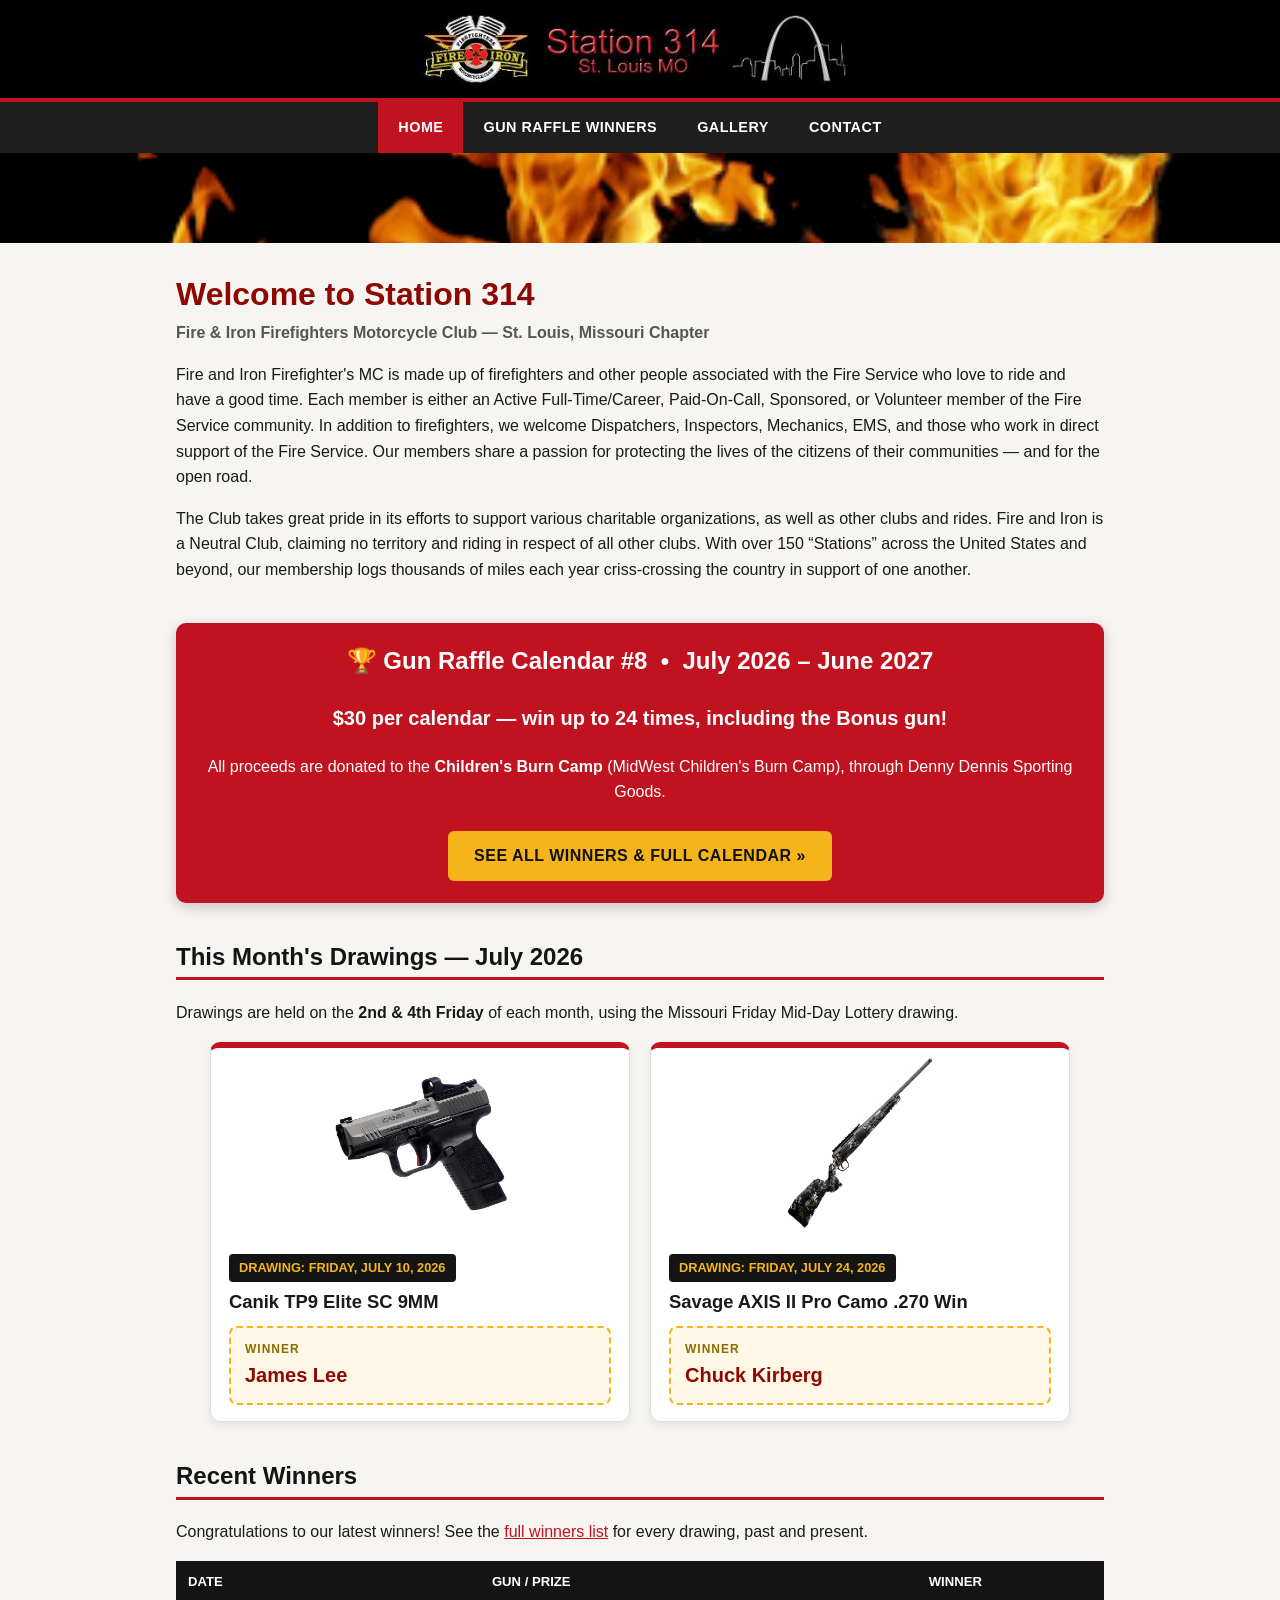
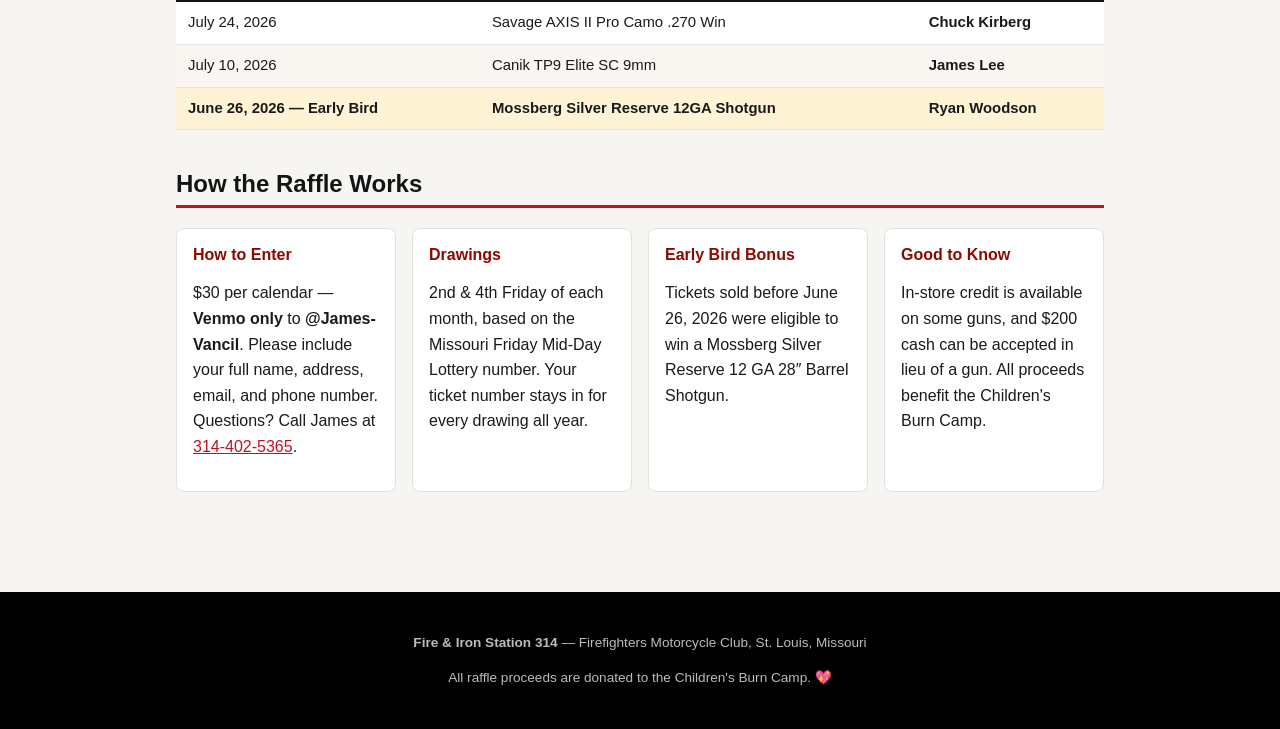
==== index.html @ 898bf3fa "Initial commit - Fire and Iron Station 314 site (July 24 winner Chuck Kirberg posted)" ====
<!DOCTYPE html>
<html lang="en">
<head>
<meta charset="utf-8">
<meta name="viewport" content="width=device-width, initial-scale=1">
<title>Fire &amp; Iron Station 314 — St. Louis, MO | Firefighters Motorcycle Club</title>
<meta name="description" content="Fire &amp; Iron Firefighters Motorcycle Club, Station 314 — St. Louis, Missouri. Gun Raffle Calendar #8 now on. All proceeds benefit the Children's Burn Camp.">
<link rel="stylesheet" href="style.css">
</head>
<body>

<header class="site-header">
  <img src="assets/header.png" alt="Fire &amp; Iron Firefighters Motorcycle Club — Station 314, St. Louis MO">
</header>

<nav>
  <ul>
    <li><a href="index.html" class="active">Home</a></li>
    <li><a href="gun-raffles.html">Gun Raffle Winners</a></li>
    <li><a href="gallery.html">Gallery</a></li>
    <li><a href="contact.html">Contact</a></li>
  </ul>
</nav>

<div class="flames" role="presentation"></div>

<main>

  <section>
    <h1>Welcome to Station 314</h1>
    <p class="subtitle">Fire &amp; Iron Firefighters Motorcycle Club — St. Louis, Missouri Chapter</p>
    <p>Fire and Iron Firefighter's MC is made up of firefighters and other people associated with the
    Fire Service who love to ride and have a good time. Each member is either an Active Full-Time/Career,
    Paid-On-Call, Sponsored, or Volunteer member of the Fire Service community. In addition to firefighters,
    we welcome Dispatchers, Inspectors, Mechanics, EMS, and those who work in direct support of the Fire Service.
    Our members share a passion for protecting the lives of the citizens of their communities &mdash; and for the open road.</p>
    <p>The Club takes great pride in its efforts to support various charitable organizations, as well as other
    clubs and rides. Fire and Iron is a Neutral Club, claiming no territory and riding in respect of all other
    clubs. With over 150 &ldquo;Stations&rdquo; across the United States and beyond, our membership logs thousands
    of miles each year criss-crossing the country in support of one another.</p>
  </section>

  <!-- ===================== CURRENT RAFFLE ===================== -->
  <section class="callout">
    <h2>&#127942; Gun Raffle Calendar #8 &nbsp;&bull;&nbsp; July 2026 &ndash; June 2027</h2>
    <p class="big">$30 per calendar &mdash; win up to 24 times, including the Bonus gun!</p>
    <p>All proceeds are donated to the <strong>Children's Burn Camp</strong> (MidWest Children's Burn Camp),
       through Denny Dennis Sporting Goods.</p>
    <a class="btn" href="gun-raffles.html">See All Winners &amp; Full Calendar &raquo;</a>
  </section>

  <!-- ===================== THIS MONTH'S GUNS ===================== -->
  <!--
    HOW TO POST A WINNER:
    When a drawing happens, find the matching card below and replace the line
        <span class="name pending">To be drawn</span>
    with the winner's name, e.g.
        <span class="name">John Smith</span>
    (Delete the word "pending" from the class so it shows in red.)
  -->
  <section>
    <h2>This Month's Drawings &mdash; July 2026</h2>
    <p>Drawings are held on the <strong>2nd &amp; 4th Friday</strong> of each month, using the
       Missouri Friday Mid-Day Lottery drawing.</p>

    <div class="gun-cards">

      <!-- July 10, 2026 -->
      <div class="gun-card">
        <div class="photo">
          <img src="assets/gun-july10.jpg" alt="Canik TP9 Elite SC 9mm pistol with Shield red dot">
        </div>
        <div class="body">
          <span class="date">Drawing: Friday, July 10, 2026</span>
          <h3>Canik TP9 Elite SC 9MM</h3>
          <div class="winner-slot">
            <div class="label">Winner</div>
            <div class="name">James Lee</div>
          </div>
        </div>
      </div>

      <!-- July 24, 2026 -->
      <div class="gun-card">
        <div class="photo">
          <img src="assets/gun-july24.jpg" alt="Savage AXIS II Pro Camo .270 Win bolt-action rifle">
        </div>
        <div class="body">
          <span class="date">Drawing: Friday, July 24, 2026</span>
          <h3>Savage AXIS II Pro Camo .270 Win</h3>
          <div class="winner-slot">
            <div class="label">Winner</div>
            <div class="name">Chuck Kirberg</div>
          </div>
        </div>
      </div>

    </div>
  </section>

  <!-- ===================== RECENT WINNERS ===================== -->
  <!--
    RECENT WINNERS: keep this to roughly the last 6 months, NEWEST FIRST.
    To add a new winner, copy one <tr> line, put it at the TOP of the tbody,
    and delete the oldest row at the bottom so the list stays short.
  -->
  <section>
    <h2>Recent Winners</h2>
    <p>Congratulations to our latest winners! See the
       <a href="gun-raffles.html">full winners list</a> for every drawing, past and present.</p>
    <div class="table-wrap">
      <table class="raffle">
        <thead><tr><th>Date</th><th>Gun / Prize</th><th>Winner</th></tr></thead>
        <tbody>
          <tr><td>July 24, 2026</td><td>Savage AXIS II Pro Camo .270 Win</td><td class="winner">Chuck Kirberg</td></tr>
          <tr><td>July 10, 2026</td><td>Canik TP9 Elite SC 9mm</td><td class="winner">James Lee</td></tr>
          <tr class="earlybird"><td>June 26, 2026 &mdash; Early Bird</td><td>Mossberg Silver Reserve 12GA Shotgun</td><td class="winner">Ryan Woodson</td></tr>
        </tbody>
      </table>
    </div>
  </section>

  <!-- ===================== HOW IT WORKS ===================== -->
  <section>
    <h2>How the Raffle Works</h2>
    <div class="info-grid">
      <div class="box">
        <h3>How to Enter</h3>
        <p>$30 per calendar &mdash; <strong>Venmo only</strong> to <strong>@James-Vancil</strong>.
           Please include your full name, address, email, and phone number.
           Questions? Call James at <a href="tel:+13144025365">314-402-5365</a>.</p>
      </div>
      <div class="box">
        <h3>Drawings</h3>
        <p>2nd &amp; 4th Friday of each month, based on the Missouri Friday Mid-Day Lottery number.
           Your ticket number stays in for every drawing all year.</p>
      </div>
      <div class="box">
        <h3>Early Bird Bonus</h3>
        <p>Tickets sold before June 26, 2026 were eligible to win a Mossberg Silver Reserve
           12&nbsp;GA 28&Prime; Barrel Shotgun.</p>
      </div>
      <div class="box">
        <h3>Good to Know</h3>
        <p>In-store credit is available on some guns, and $200 cash can be accepted in lieu of a gun.
           All proceeds benefit the Children's Burn Camp.</p>
      </div>
    </div>
  </section>

</main>

<footer>
  <p><strong>Fire &amp; Iron Station 314</strong> &mdash; Firefighters Motorcycle Club, St. Louis, Missouri</p>
  <p>All raffle proceeds are donated to the Children's Burn Camp. &#128150;</p>
</footer>

</body>
</html>
---- style.css ----
/* Fire & Iron Station 314 — simple static site */
:root{
  --red:#c1121f;
  --red-dark:#8d0801;
  --gold:#f4b41a;
  --ink:#141414;
  --charcoal:#1e1e1e;
  --paper:#f7f5f2;
  --line:#3a3a3a;
}
*{box-sizing:border-box}
html{scroll-behavior:smooth}
body{
  margin:0;
  font-family:"Segoe UI",Arial,Helvetica,sans-serif;
  color:#1a1a1a;
  background:var(--paper);
  line-height:1.6;
}
img{max-width:100%;height:auto;display:block}
a{color:var(--red)}

/* Header / banner */
.site-header{background:#000;text-align:center;padding:14px 10px;border-bottom:4px solid var(--red)}
.site-header img{margin:0 auto;max-height:70px}

/* Nav */
nav{background:var(--charcoal);position:sticky;top:0;z-index:20}
nav ul{list-style:none;margin:0 auto;padding:0;display:flex;flex-wrap:wrap;justify-content:center;max-width:960px}
nav a{
  display:block;color:#fff;text-decoration:none;font-weight:700;
  padding:14px 20px;text-transform:uppercase;letter-spacing:.5px;font-size:.9rem;
}
nav a:hover,nav a.active{background:var(--red);color:#fff}

/* Hero flames strip */
.flames{background:#000 url('assets/flames.jpg') center/cover no-repeat;height:90px}

/* Layout */
main{max-width:960px;margin:0 auto;padding:26px 16px 60px}
section{margin-bottom:40px}
h1,h2,h3{font-family:"Arial Black",Impact,sans-serif;line-height:1.2}
h1{font-size:2rem;color:var(--red-dark);margin:.2em 0}
h2{font-size:1.5rem;color:var(--ink);border-bottom:3px solid var(--red);padding-bottom:6px;margin-top:1.6em}
.subtitle{color:#555;font-weight:600;margin-top:0}

/* Callout / banner box */
.callout{
  background:var(--red);color:#fff;border-radius:10px;padding:22px 24px;text-align:center;
  box-shadow:0 4px 14px rgba(0,0,0,.2)
}
.callout h2{color:#fff;border:0;margin:.1em 0}
.callout .big{font-size:1.25rem;font-weight:800}
.callout a.btn{background:var(--gold);color:#111}

/* Buttons */
.btn{
  display:inline-block;background:var(--red);color:#fff;text-decoration:none;font-weight:800;
  padding:12px 26px;border-radius:6px;margin-top:10px;text-transform:uppercase;letter-spacing:.5px
}
.btn:hover{background:var(--red-dark)}

/* Gun cards (current month) */
.gun-cards{display:flex;flex-wrap:wrap;gap:20px;justify-content:center}
.gun-card{
  flex:1 1 300px;max-width:420px;background:#fff;border:1px solid #ddd;border-top:6px solid var(--red);
  border-radius:10px;overflow:hidden;box-shadow:0 3px 10px rgba(0,0,0,.08)
}
.gun-card .photo{
  background:#fff;color:#999;display:flex;align-items:center;justify-content:center;
  height:190px;font-style:italic;font-size:.9rem;text-align:center;padding:8px
}
.gun-card .photo img{height:100%;width:100%;object-fit:contain}
.gun-card .body{padding:16px 18px}
.gun-card .date{display:inline-block;background:var(--ink);color:var(--gold);font-weight:700;
  font-size:.8rem;padding:4px 10px;border-radius:4px;text-transform:uppercase}
.gun-card h3{margin:.5em 0 .3em;font-size:1.15rem}
.winner-slot{
  margin-top:12px;padding:12px 14px;background:#fff8e6;border:2px dashed var(--gold);border-radius:8px
}
.winner-slot .label{font-weight:800;text-transform:uppercase;font-size:.75rem;color:#8a6d00;letter-spacing:1px}
.winner-slot .name{font-size:1.25rem;font-weight:800;color:var(--red-dark);min-height:1.4em}
.winner-slot .pending{color:#b28a00;font-style:italic;font-weight:600}

/* Tables */
.table-wrap{overflow-x:auto;-webkit-overflow-scrolling:touch}
table.raffle{width:100%;border-collapse:collapse;background:#fff;font-size:.93rem;min-width:560px}
table.raffle caption{text-align:left;font-weight:800;font-size:1.05rem;padding:10px 0;color:var(--red-dark)}
table.raffle th{background:var(--ink);color:#fff;text-align:left;padding:10px 12px;font-size:.82rem;text-transform:uppercase}
table.raffle td{padding:9px 12px;border-bottom:1px solid #e5e5e5;vertical-align:top}
table.raffle tr:nth-child(even) td{background:#faf7f2}
table.raffle .winner{font-weight:700}
table.raffle .pending{color:#bbb;font-style:italic}
.earlybird td{background:#fff3d6 !important;font-weight:700}

/* Info grid */
.info-grid{display:flex;flex-wrap:wrap;gap:16px}
.info-grid .box{flex:1 1 220px;background:#fff;border:1px solid #e0e0e0;border-radius:8px;padding:16px}
.info-grid .box h3{margin:0 0 .4em;color:var(--red-dark);font-size:1rem}

/* Contact form */
form.contact{background:#fff;border:1px solid #e0e0e0;border-radius:8px;padding:20px;max-width:520px}
form.contact label{display:block;font-weight:700;margin:12px 0 4px}
form.contact input,form.contact textarea{width:100%;padding:10px;border:1px solid #bbb;border-radius:5px;font-size:1rem;font-family:inherit}

/* Gallery grid */
.gallery-grid{display:grid;grid-template-columns:repeat(auto-fill,minmax(180px,1fr));gap:10px}
.gallery-grid .tile{display:block;overflow:hidden;border-radius:8px;border:2px solid #ddd;background:#000;aspect-ratio:4/3}
.gallery-grid .tile img{width:100%;height:100%;object-fit:cover;transition:transform .25s,opacity .25s;cursor:pointer;opacity:.96}
.gallery-grid .tile:hover img{transform:scale(1.06);opacity:1}

/* Lightbox */
#lightbox{position:fixed;inset:0;background:rgba(0,0,0,.92);display:none;align-items:center;justify-content:center;z-index:100}
#lightbox.open{display:flex}
#lightbox img{max-width:92vw;max-height:82vh;border:3px solid #fff;border-radius:4px}
#lightbox .lb-btn{position:absolute;top:50%;transform:translateY(-50%);background:rgba(255,255,255,.15);color:#fff;border:0;font-size:2.4rem;padding:6px 20px;cursor:pointer;border-radius:8px;user-select:none}
#lightbox .lb-btn:hover{background:var(--red)}
#lightbox .lb-prev{left:16px}
#lightbox .lb-next{right:16px}
#lightbox .lb-close{position:absolute;top:16px;right:22px;background:none;border:0;color:#fff;font-size:2.6rem;cursor:pointer;line-height:1}
#lightbox .lb-count{position:absolute;bottom:20px;left:0;right:0;text-align:center;color:#eee;font-weight:600}
@media(max-width:600px){#lightbox .lb-btn{font-size:1.6rem;padding:4px 12px}}

/* Footer */
footer{background:#000;color:#bbb;text-align:center;padding:26px 16px;font-size:.85rem}
footer a{color:var(--gold)}
footer .arch{max-height:40px;margin:0 auto 10px;opacity:.85}

@media(max-width:600px){
  nav a{padding:11px 13px;font-size:.8rem}
  h1{font-size:1.6rem}
  .site-header img{max-height:52px}
}
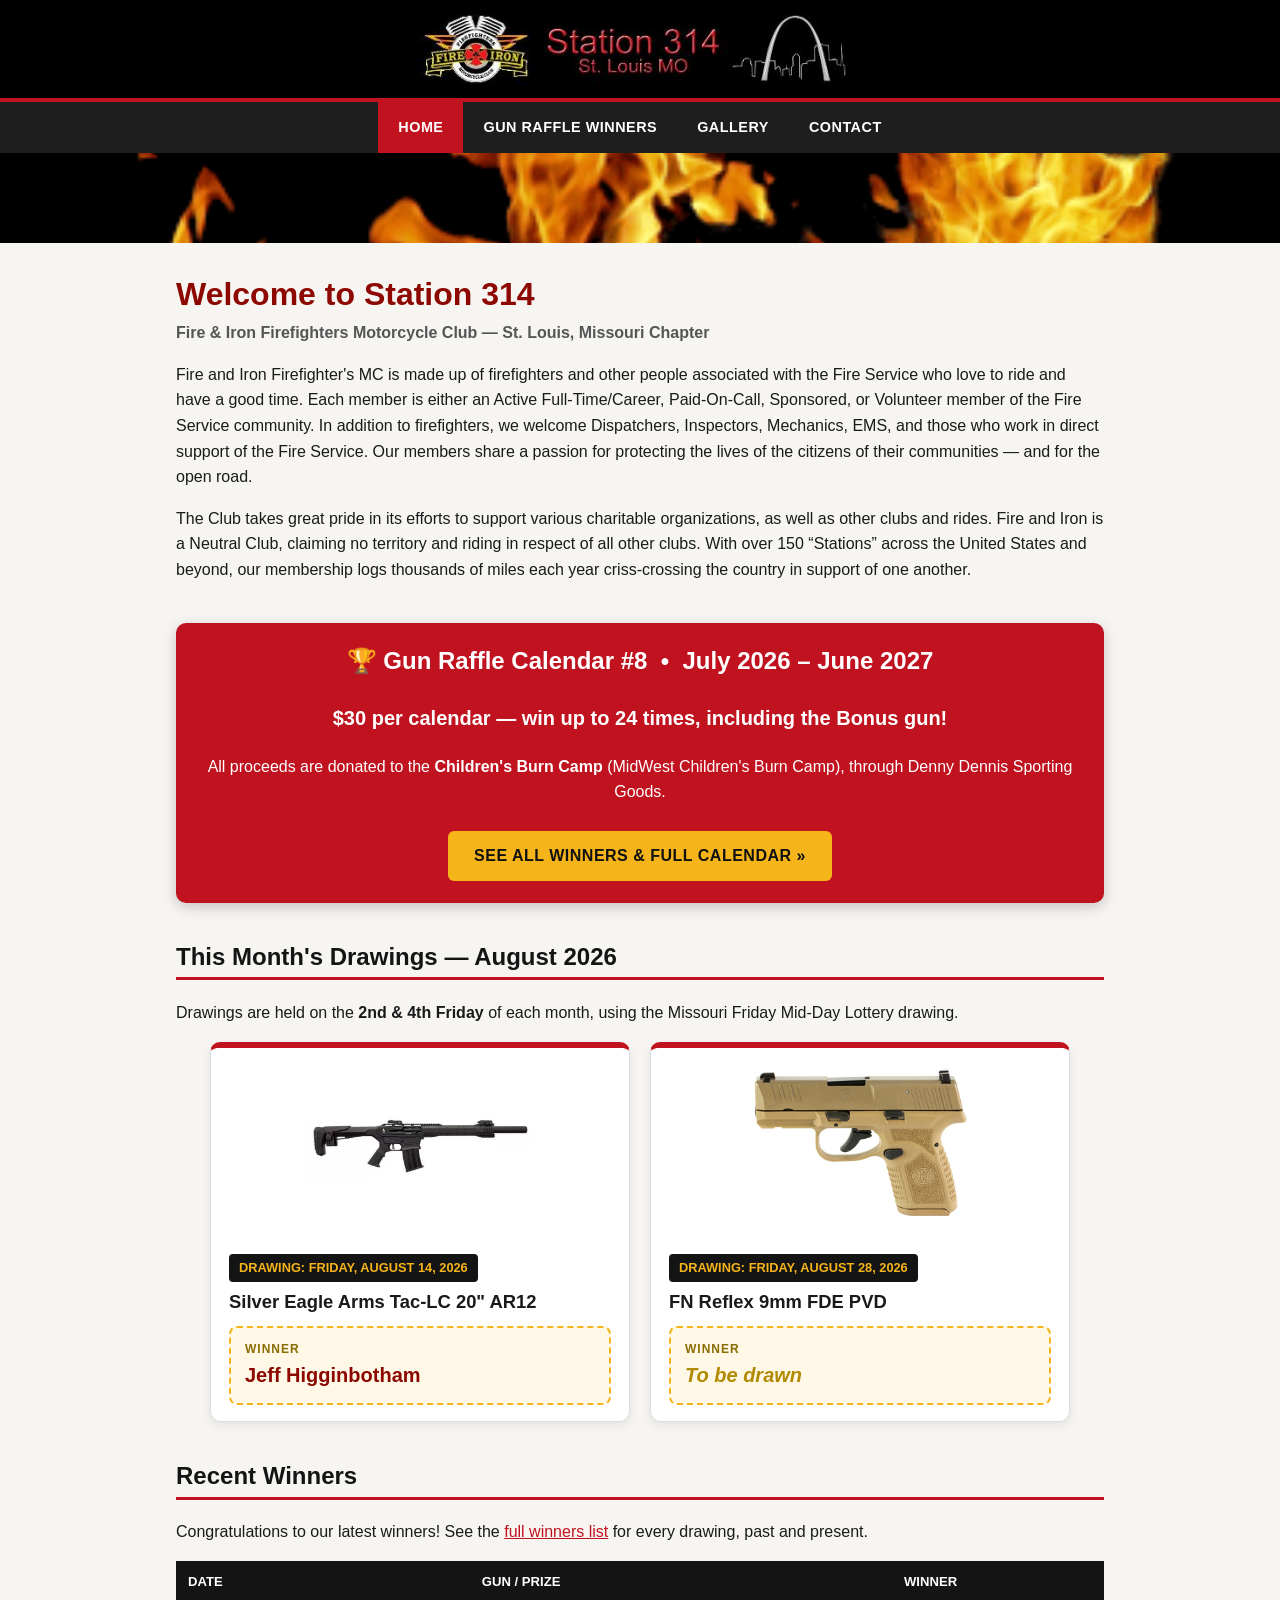
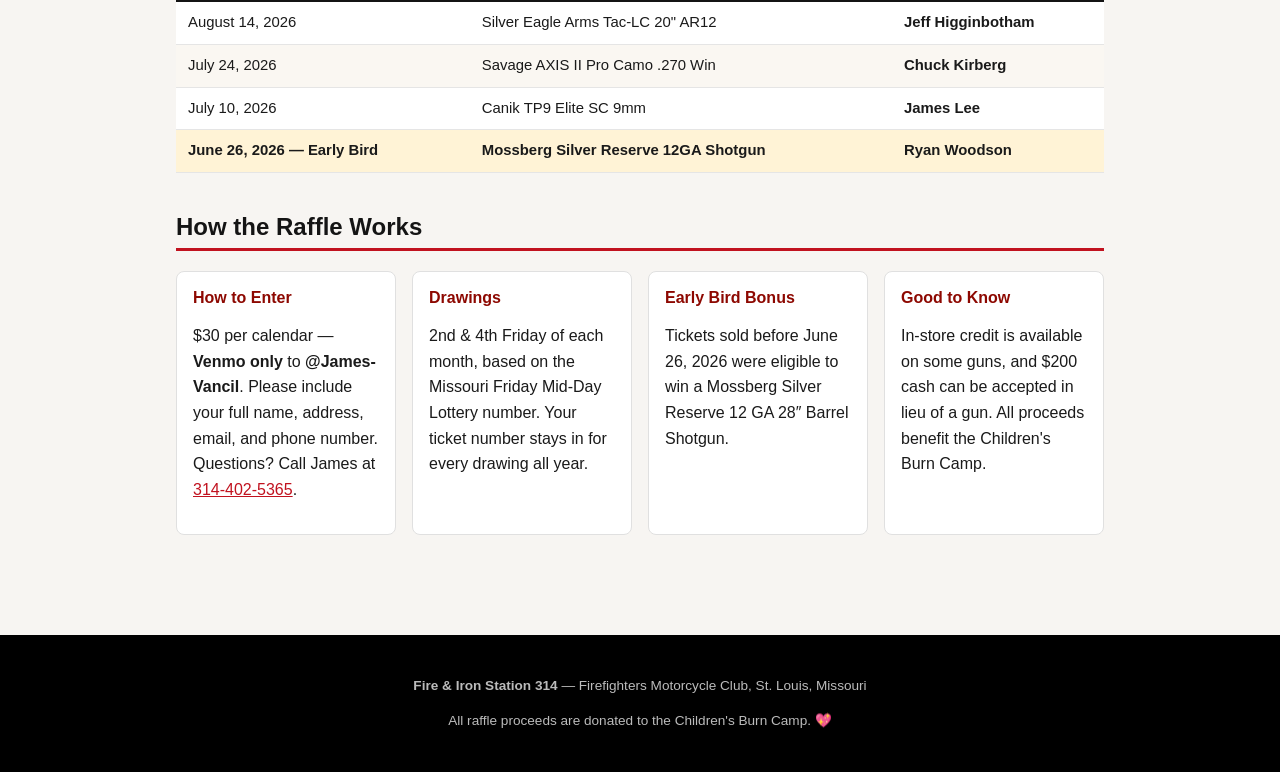
==== commit 324e1819: "Post August 14, 2026 raffle winner (Jeff Higginbotham) - Roll homepage "This Month's Drawings" from " ====
--- a/index.html
+++ b/index.html
@@ -59,38 +59,38 @@
     (Delete the word "pending" from the class so it shows in red.)
   -->
   <section>
-    <h2>This Month's Drawings &mdash; July 2026</h2>
+    <h2>This Month's Drawings &mdash; August 2026</h2>
     <p>Drawings are held on the <strong>2nd &amp; 4th Friday</strong> of each month, using the
        Missouri Friday Mid-Day Lottery drawing.</p>
 
     <div class="gun-cards">
 
-      <!-- July 10, 2026 -->
+      <!-- August 14, 2026 -->
       <div class="gun-card">
         <div class="photo">
-          <img src="assets/gun-july10.jpg" alt="Canik TP9 Elite SC 9mm pistol with Shield red dot">
+          <img src="assets/gun-aug14.jpg" alt="Silver Eagle Arms Tac-LC 20 inch AR12 semi-automatic 12 gauge shotgun">
         </div>
         <div class="body">
-          <span class="date">Drawing: Friday, July 10, 2026</span>
-          <h3>Canik TP9 Elite SC 9MM</h3>
+          <span class="date">Drawing: Friday, August 14, 2026</span>
+          <h3>Silver Eagle Arms Tac-LC 20&quot; AR12</h3>
           <div class="winner-slot">
             <div class="label">Winner</div>
-            <div class="name">James Lee</div>
+            <div class="name">Jeff Higginbotham</div>
           </div>
         </div>
       </div>
 
-      <!-- July 24, 2026 -->
+      <!-- August 28, 2026 -->
       <div class="gun-card">
         <div class="photo">
-          <img src="assets/gun-july24.jpg" alt="Savage AXIS II Pro Camo .270 Win bolt-action rifle">
+          <img src="assets/gun-aug28.jpg" alt="FN Reflex 9mm FDE PVD compact pistol">
         </div>
         <div class="body">
-          <span class="date">Drawing: Friday, July 24, 2026</span>
-          <h3>Savage AXIS II Pro Camo .270 Win</h3>
+          <span class="date">Drawing: Friday, August 28, 2026</span>
+          <h3>FN Reflex 9mm FDE PVD</h3>
           <div class="winner-slot">
             <div class="label">Winner</div>
-            <div class="name">Chuck Kirberg</div>
+            <div class="name pending">To be drawn</div>
           </div>
         </div>
       </div>
@@ -112,6 +112,7 @@
       <table class="raffle">
         <thead><tr><th>Date</th><th>Gun / Prize</th><th>Winner</th></tr></thead>
         <tbody>
+          <tr><td>August 14, 2026</td><td>Silver Eagle Arms Tac-LC 20&quot; AR12</td><td class="winner">Jeff Higginbotham</td></tr>
           <tr><td>July 24, 2026</td><td>Savage AXIS II Pro Camo .270 Win</td><td class="winner">Chuck Kirberg</td></tr>
           <tr><td>July 10, 2026</td><td>Canik TP9 Elite SC 9mm</td><td class="winner">James Lee</td></tr>
           <tr class="earlybird"><td>June 26, 2026 &mdash; Early Bird</td><td>Mossberg Silver Reserve 12GA Shotgun</td><td class="winner">Ryan Woodson</td></tr>
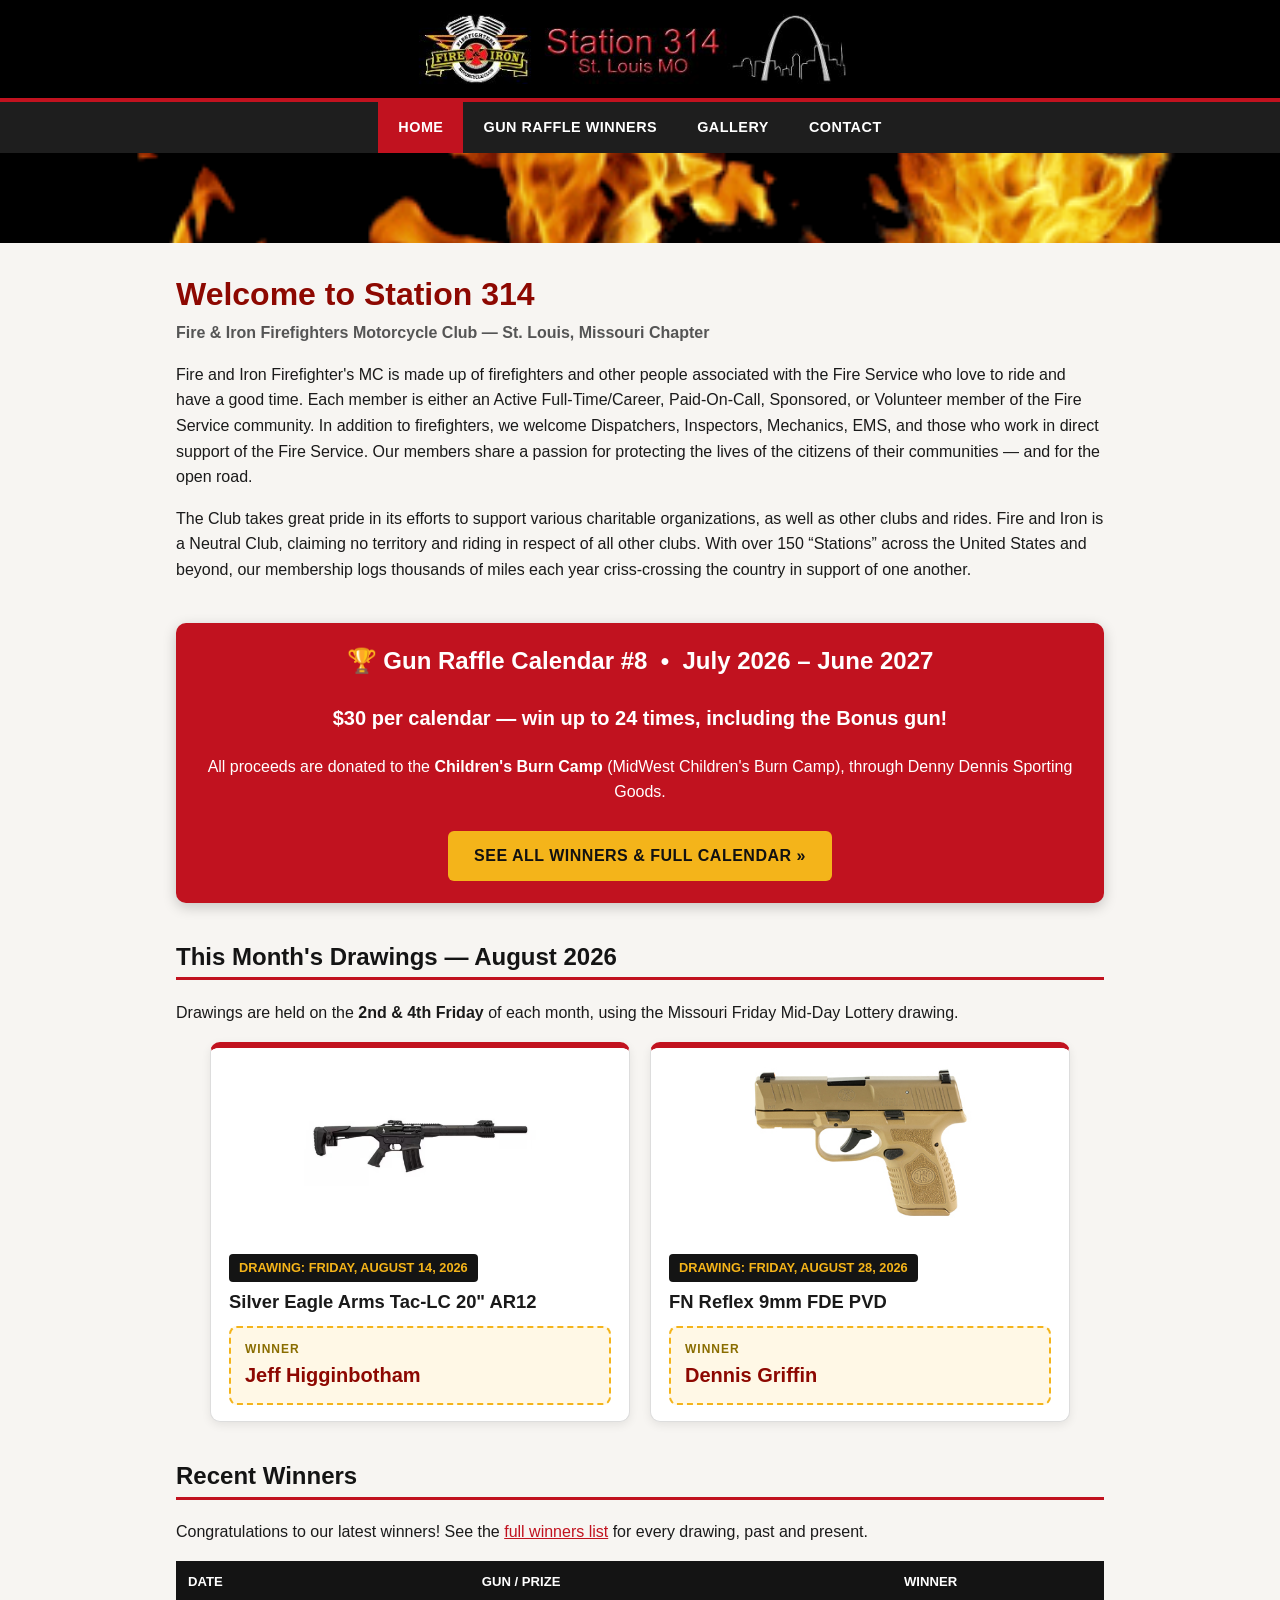
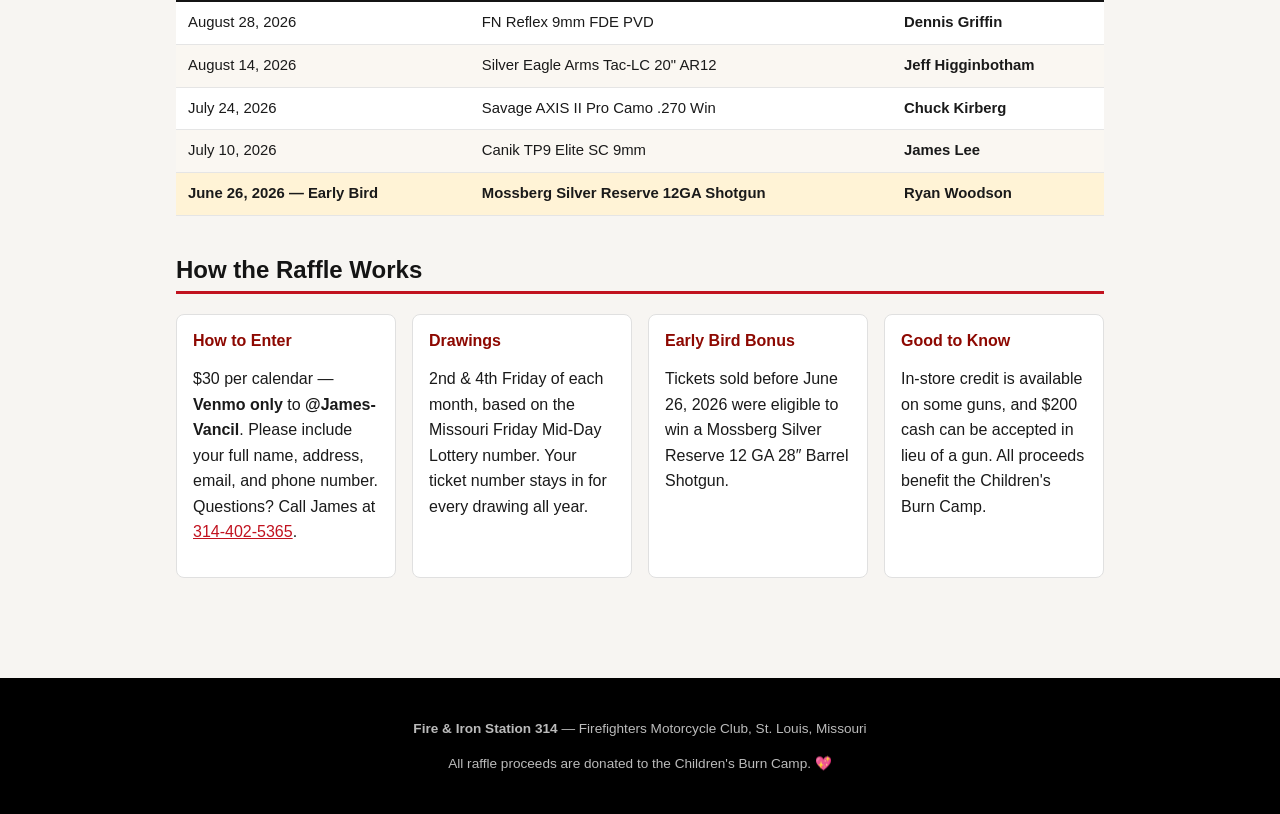
==== commit 19625125: "Post August 28, 2026 raffle winner (Dennis Griffin) - Aug 28 gun card: FN Reflex 9mm FDE PVD, winner" ====
--- a/index.html
+++ b/index.html
@@ -90,7 +90,7 @@
           <h3>FN Reflex 9mm FDE PVD</h3>
           <div class="winner-slot">
             <div class="label">Winner</div>
-            <div class="name pending">To be drawn</div>
+            <div class="name">Dennis Griffin</div>
           </div>
         </div>
       </div>
@@ -112,6 +112,7 @@
       <table class="raffle">
         <thead><tr><th>Date</th><th>Gun / Prize</th><th>Winner</th></tr></thead>
         <tbody>
+          <tr><td>August 28, 2026</td><td>FN Reflex 9mm FDE PVD</td><td class="winner">Dennis Griffin</td></tr>
           <tr><td>August 14, 2026</td><td>Silver Eagle Arms Tac-LC 20&quot; AR12</td><td class="winner">Jeff Higginbotham</td></tr>
           <tr><td>July 24, 2026</td><td>Savage AXIS II Pro Camo .270 Win</td><td class="winner">Chuck Kirberg</td></tr>
           <tr><td>July 10, 2026</td><td>Canik TP9 Elite SC 9mm</td><td class="winner">James Lee</td></tr>
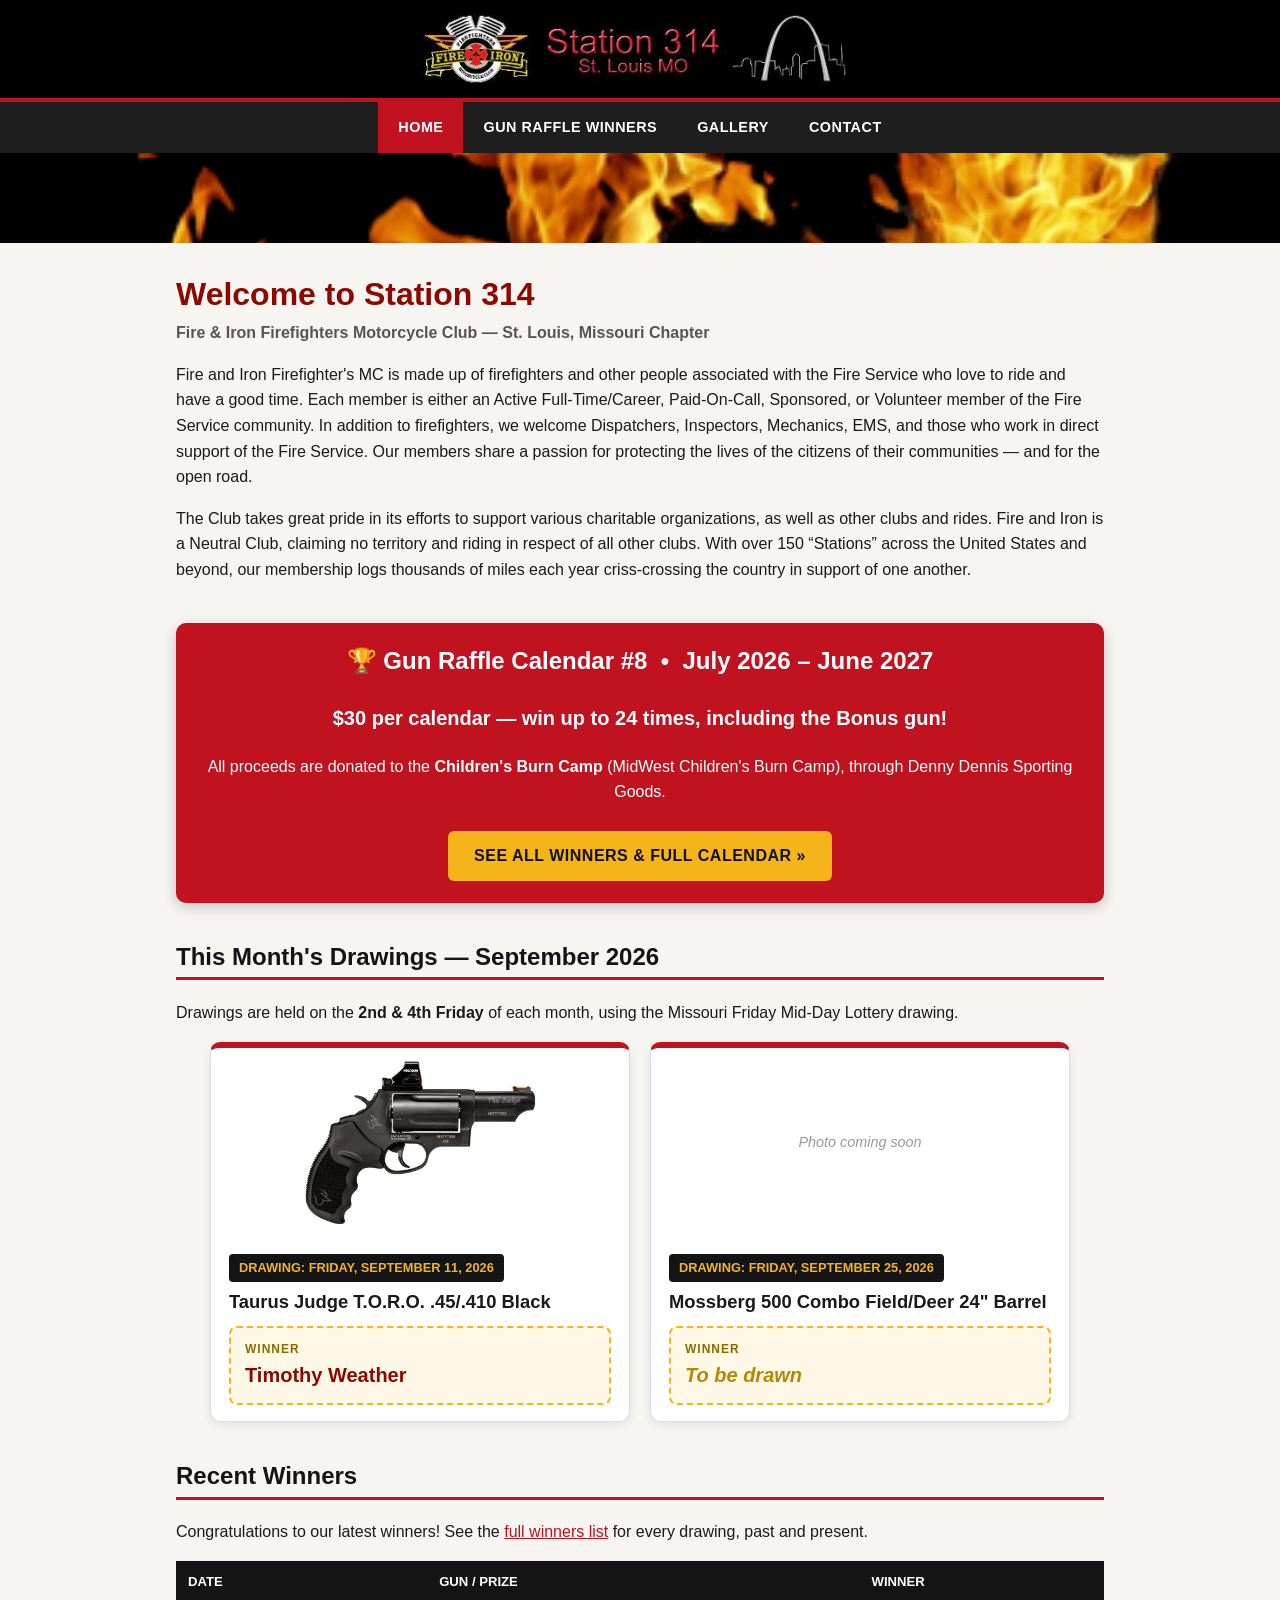
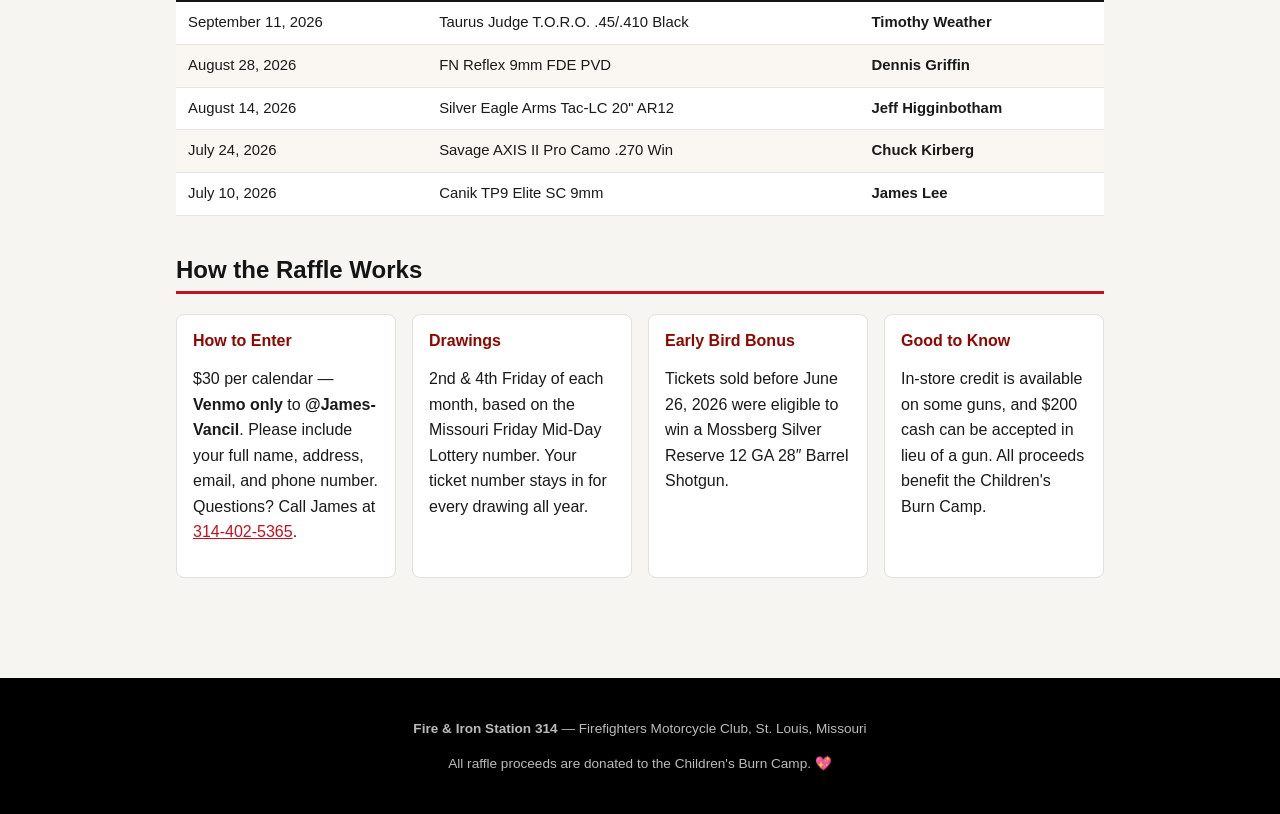
==== commit 7d0e22e9: "Post September 11, 2026 raffle winner (Timothy Weather) - Add assets/gun-sep11.jpg (Taurus Judge T.O" ====
--- a/index.html
+++ b/index.html
@@ -53,44 +53,42 @@
   <!--
     HOW TO POST A WINNER:
     When a drawing happens, find the matching card below and replace the line
-        <span class="name pending">To be drawn</span>
+        <div class="name pending">To be drawn</div>
     with the winner's name, e.g.
-        <span class="name">John Smith</span>
+        <div class="name">John Smith</div>
     (Delete the word "pending" from the class so it shows in red.)
   -->
   <section>
-    <h2>This Month's Drawings &mdash; August 2026</h2>
+    <h2>This Month's Drawings &mdash; September 2026</h2>
     <p>Drawings are held on the <strong>2nd &amp; 4th Friday</strong> of each month, using the
        Missouri Friday Mid-Day Lottery drawing.</p>
 
     <div class="gun-cards">
 
-      <!-- August 14, 2026 -->
+      <!-- September 11, 2026 -->
       <div class="gun-card">
         <div class="photo">
-          <img src="assets/gun-aug14.jpg" alt="Silver Eagle Arms Tac-LC 20 inch AR12 semi-automatic 12 gauge shotgun">
+          <img src="assets/gun-sep11.jpg" alt="Taurus Judge T.O.R.O. .45 Colt / .410 black revolver with Holosun red dot optic">
         </div>
         <div class="body">
-          <span class="date">Drawing: Friday, August 14, 2026</span>
-          <h3>Silver Eagle Arms Tac-LC 20&quot; AR12</h3>
+          <span class="date">Drawing: Friday, September 11, 2026</span>
+          <h3>Taurus Judge T.O.R.O. .45/.410 Black</h3>
           <div class="winner-slot">
             <div class="label">Winner</div>
-            <div class="name">Jeff Higginbotham</div>
+            <div class="name">Timothy Weather</div>
           </div>
         </div>
       </div>
 
-      <!-- August 28, 2026 -->
+      <!-- September 25, 2026 -->
       <div class="gun-card">
-        <div class="photo">
-          <img src="assets/gun-aug28.jpg" alt="FN Reflex 9mm FDE PVD compact pistol">
-        </div>
+        <div class="photo">Photo coming soon</div>
         <div class="body">
-          <span class="date">Drawing: Friday, August 28, 2026</span>
-          <h3>FN Reflex 9mm FDE PVD</h3>
+          <span class="date">Drawing: Friday, September 25, 2026</span>
+          <h3>Mossberg 500 Combo Field/Deer 24&quot; Barrel</h3>
           <div class="winner-slot">
             <div class="label">Winner</div>
-            <div class="name">Dennis Griffin</div>
+            <div class="name pending">To be drawn</div>
           </div>
         </div>
       </div>
@@ -112,11 +110,11 @@
       <table class="raffle">
         <thead><tr><th>Date</th><th>Gun / Prize</th><th>Winner</th></tr></thead>
         <tbody>
+          <tr><td>September 11, 2026</td><td>Taurus Judge T.O.R.O. .45/.410 Black</td><td class="winner">Timothy Weather</td></tr>
           <tr><td>August 28, 2026</td><td>FN Reflex 9mm FDE PVD</td><td class="winner">Dennis Griffin</td></tr>
           <tr><td>August 14, 2026</td><td>Silver Eagle Arms Tac-LC 20&quot; AR12</td><td class="winner">Jeff Higginbotham</td></tr>
           <tr><td>July 24, 2026</td><td>Savage AXIS II Pro Camo .270 Win</td><td class="winner">Chuck Kirberg</td></tr>
           <tr><td>July 10, 2026</td><td>Canik TP9 Elite SC 9mm</td><td class="winner">James Lee</td></tr>
-          <tr class="earlybird"><td>June 26, 2026 &mdash; Early Bird</td><td>Mossberg Silver Reserve 12GA Shotgun</td><td class="winner">Ryan Woodson</td></tr>
         </tbody>
       </table>
     </div>
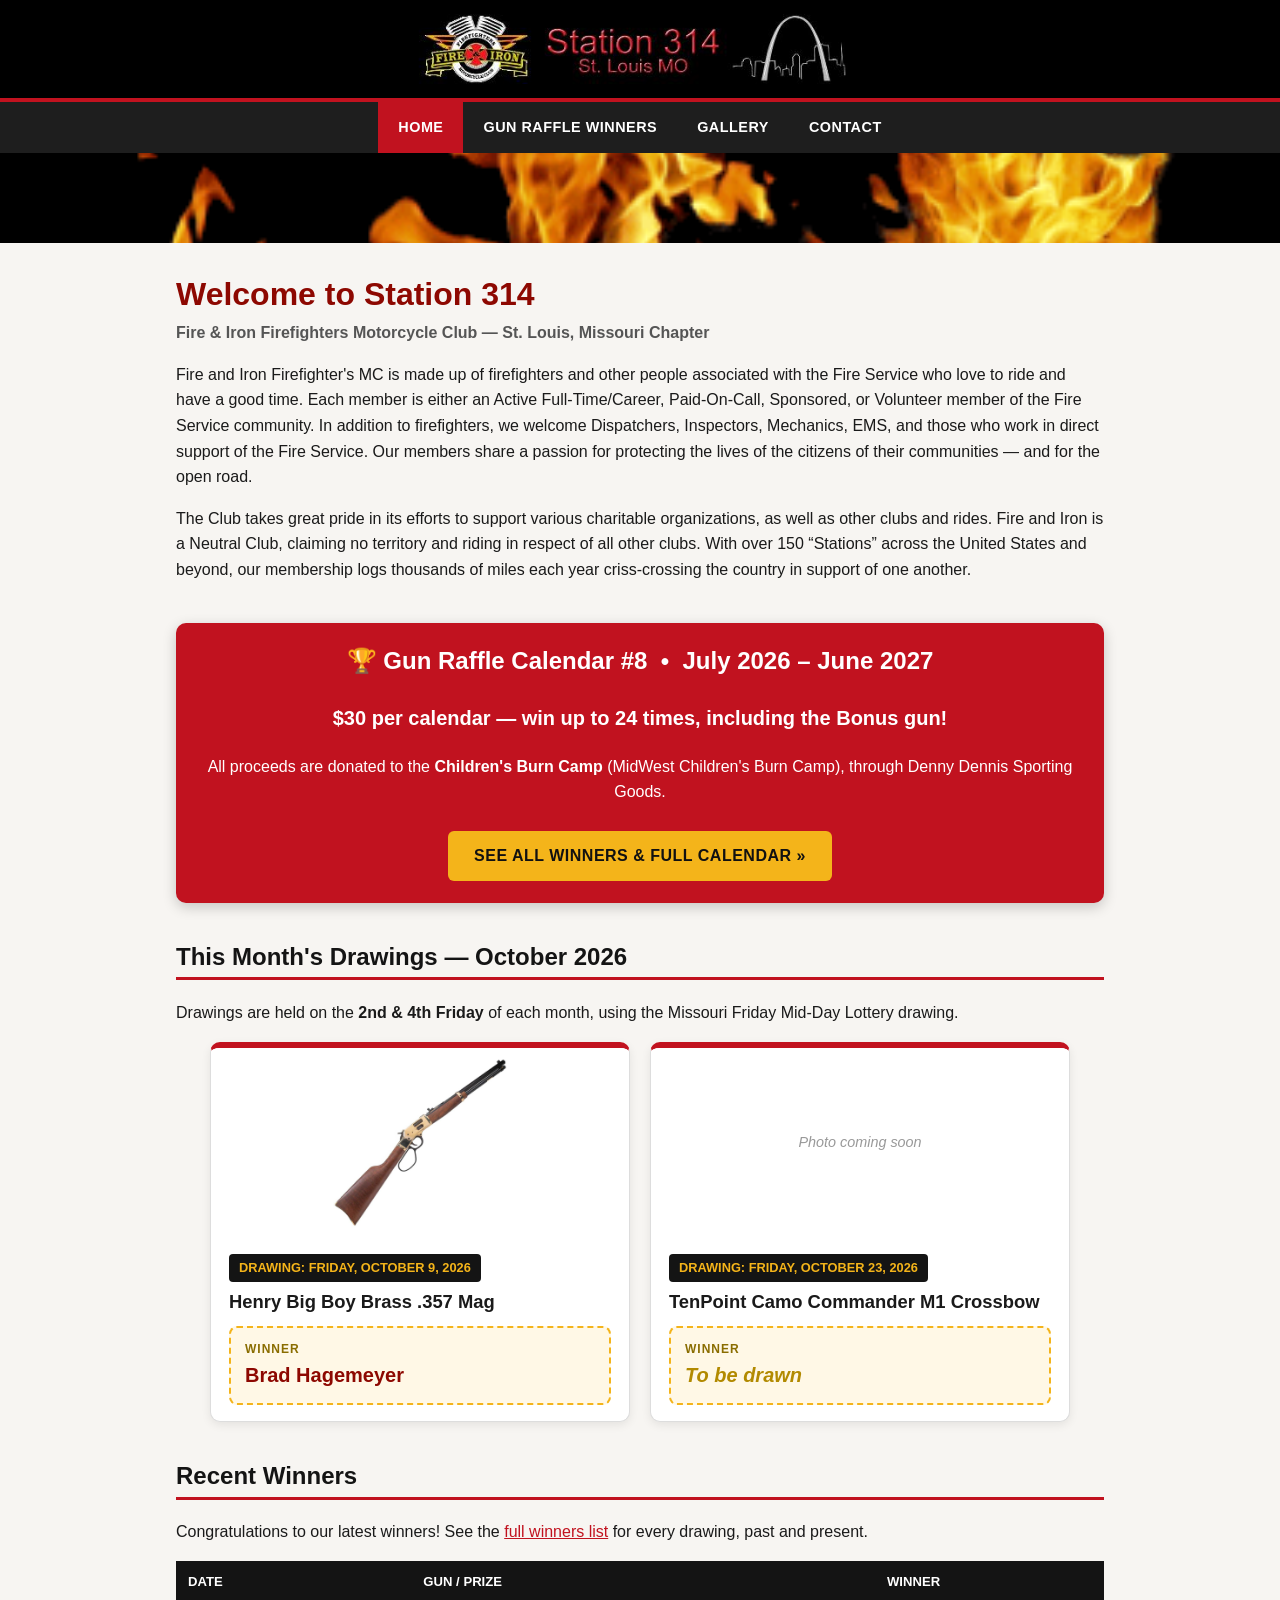
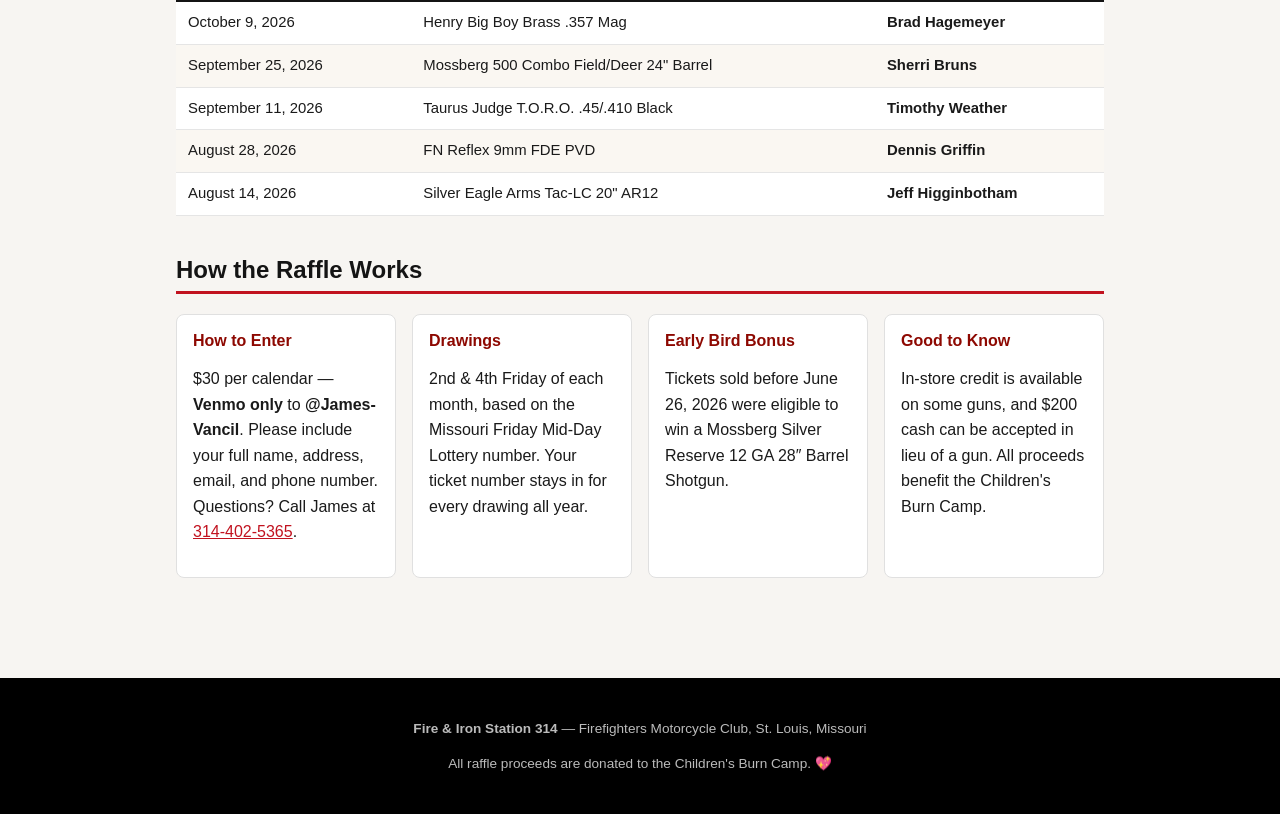
==== commit 27f92d32: "Post Sept 25 and Oct 9 raffle winners, roll homepage to October Sep 25 - Mossberg 500 Combo Field/De" ====
--- a/index.html
+++ b/index.html
@@ -59,33 +59,32 @@
     (Delete the word "pending" from the class so it shows in red.)
   -->
   <section>
-    <h2>This Month's Drawings &mdash; September 2026</h2>
-    <p>Drawings are held on the <strong>2nd &amp; 4th Friday</strong> of each month, using the
+    <h2>This Month's Drawings &mdash; October 2026</h2>    <p>Drawings are held on the <strong>2nd &amp; 4th Friday</strong> of each month, using the
        Missouri Friday Mid-Day Lottery drawing.</p>
 
     <div class="gun-cards">
 
-      <!-- September 11, 2026 -->
+      <!-- October 9, 2026 -->
       <div class="gun-card">
         <div class="photo">
-          <img src="assets/gun-sep11.jpg" alt="Taurus Judge T.O.R.O. .45 Colt / .410 black revolver with Holosun red dot optic">
+          <img src="assets/gun-oct9.jpg" alt="Henry Big Boy Brass .357 Magnum lever-action rifle with polished brass receiver and American walnut stock">
         </div>
         <div class="body">
-          <span class="date">Drawing: Friday, September 11, 2026</span>
-          <h3>Taurus Judge T.O.R.O. .45/.410 Black</h3>
+          <span class="date">Drawing: Friday, October 9, 2026</span>
+          <h3>Henry Big Boy Brass .357 Mag</h3>
           <div class="winner-slot">
             <div class="label">Winner</div>
-            <div class="name">Timothy Weather</div>
+            <div class="name">Brad Hagemeyer</div>
           </div>
         </div>
       </div>
 
-      <!-- September 25, 2026 -->
+      <!-- October 23, 2026 -->
       <div class="gun-card">
         <div class="photo">Photo coming soon</div>
         <div class="body">
-          <span class="date">Drawing: Friday, September 25, 2026</span>
-          <h3>Mossberg 500 Combo Field/Deer 24&quot; Barrel</h3>
+          <span class="date">Drawing: Friday, October 23, 2026</span>
+          <h3>TenPoint Camo Commander M1 Crossbow</h3>
           <div class="winner-slot">
             <div class="label">Winner</div>
             <div class="name pending">To be drawn</div>
@@ -110,11 +109,11 @@
       <table class="raffle">
         <thead><tr><th>Date</th><th>Gun / Prize</th><th>Winner</th></tr></thead>
         <tbody>
+          <tr><td>October 9, 2026</td><td>Henry Big Boy Brass .357 Mag</td><td class="winner">Brad Hagemeyer</td></tr>
+          <tr><td>September 25, 2026</td><td>Mossberg 500 Combo Field/Deer 24&quot; Barrel</td><td class="winner">Sherri Bruns</td></tr>
           <tr><td>September 11, 2026</td><td>Taurus Judge T.O.R.O. .45/.410 Black</td><td class="winner">Timothy Weather</td></tr>
           <tr><td>August 28, 2026</td><td>FN Reflex 9mm FDE PVD</td><td class="winner">Dennis Griffin</td></tr>
           <tr><td>August 14, 2026</td><td>Silver Eagle Arms Tac-LC 20&quot; AR12</td><td class="winner">Jeff Higginbotham</td></tr>
-          <tr><td>July 24, 2026</td><td>Savage AXIS II Pro Camo .270 Win</td><td class="winner">Chuck Kirberg</td></tr>
-          <tr><td>July 10, 2026</td><td>Canik TP9 Elite SC 9mm</td><td class="winner">James Lee</td></tr>
         </tbody>
       </table>
     </div>
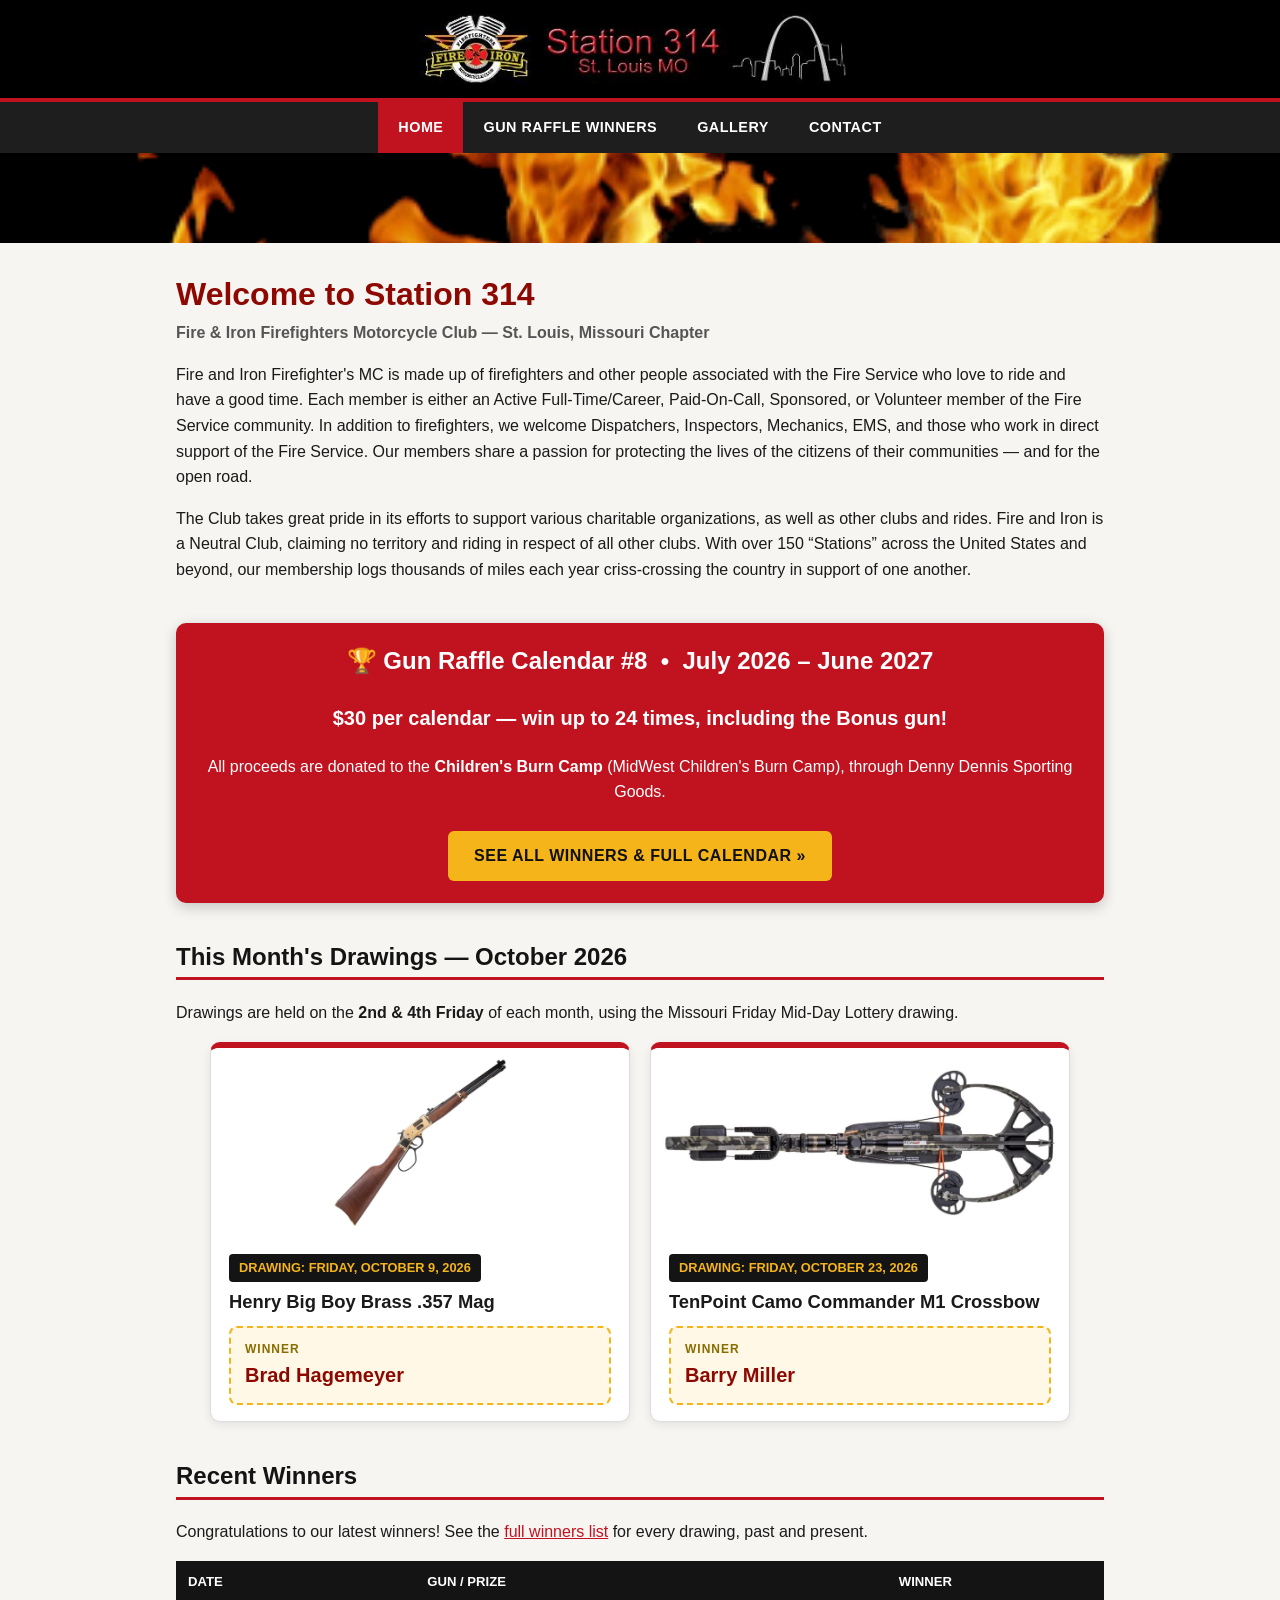
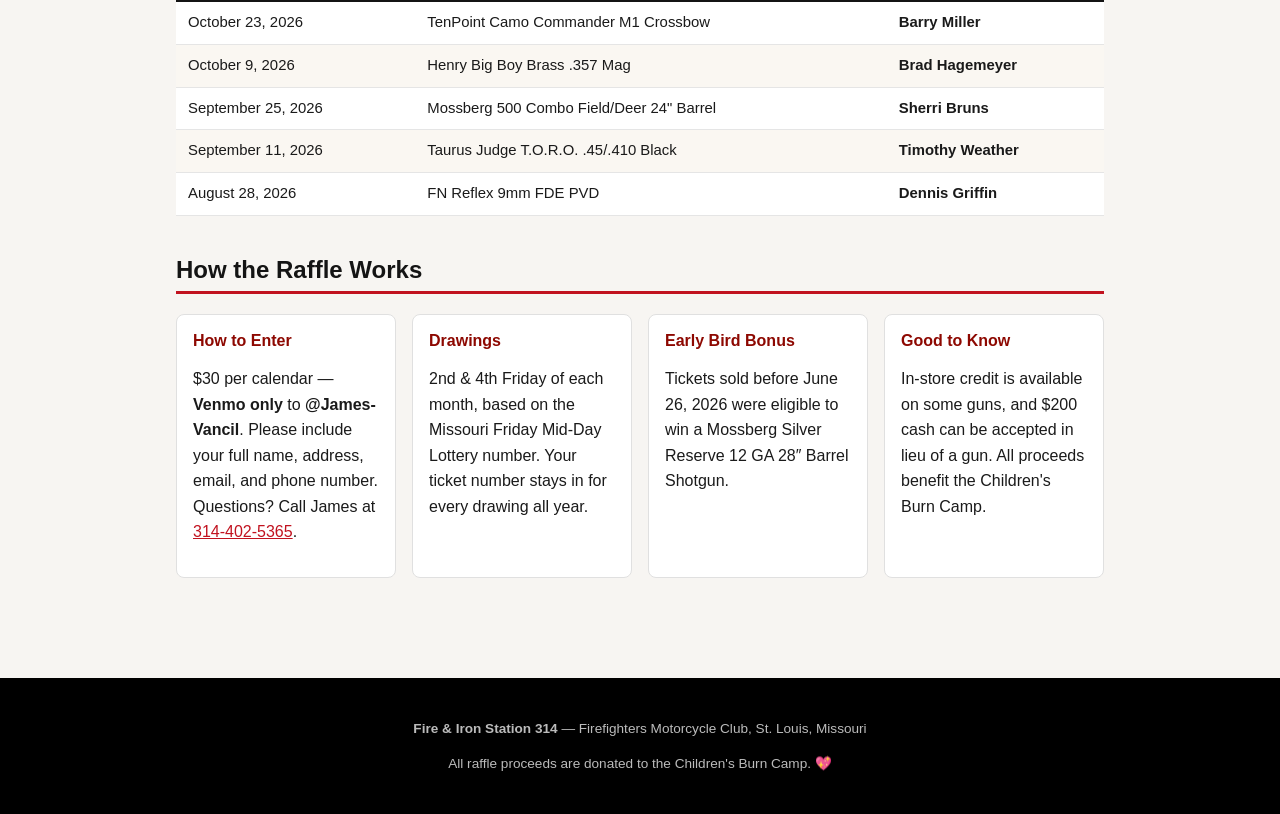
==== commit 9ae35971: "Post October 23, 2026 raffle winner (Barry Miller) Co-Authored-By: Claude Opus 5.5 <noreply@anthropi" ====
--- a/index.html
+++ b/index.html
@@ -81,13 +81,15 @@
 
       <!-- October 23, 2026 -->
       <div class="gun-card">
-        <div class="photo">Photo coming soon</div>
+        <div class="photo">
+          <img src="assets/gun-oct23.jpg" alt="TenPoint Commander M1 crossbow in camo finish with scope, shown from above">
+        </div>
         <div class="body">
           <span class="date">Drawing: Friday, October 23, 2026</span>
           <h3>TenPoint Camo Commander M1 Crossbow</h3>
           <div class="winner-slot">
             <div class="label">Winner</div>
-            <div class="name pending">To be drawn</div>
+            <div class="name">Barry Miller</div>
           </div>
         </div>
       </div>
@@ -109,12 +111,11 @@
       <table class="raffle">
         <thead><tr><th>Date</th><th>Gun / Prize</th><th>Winner</th></tr></thead>
         <tbody>
+          <tr><td>October 23, 2026</td><td>TenPoint Camo Commander M1 Crossbow</td><td class="winner">Barry Miller</td></tr>
           <tr><td>October 9, 2026</td><td>Henry Big Boy Brass .357 Mag</td><td class="winner">Brad Hagemeyer</td></tr>
           <tr><td>September 25, 2026</td><td>Mossberg 500 Combo Field/Deer 24&quot; Barrel</td><td class="winner">Sherri Bruns</td></tr>
           <tr><td>September 11, 2026</td><td>Taurus Judge T.O.R.O. .45/.410 Black</td><td class="winner">Timothy Weather</td></tr>
-          <tr><td>August 28, 2026</td><td>FN Reflex 9mm FDE PVD</td><td class="winner">Dennis Griffin</td></tr>
-          <tr><td>August 14, 2026</td><td>Silver Eagle Arms Tac-LC 20&quot; AR12</td><td class="winner">Jeff Higginbotham</td></tr>
-        </tbody>
+          <tr><td>August 28, 2026</td><td>FN Reflex 9mm FDE PVD</td><td class="winner">Dennis Griffin</td></tr>        </tbody>
       </table>
     </div>
   </section>
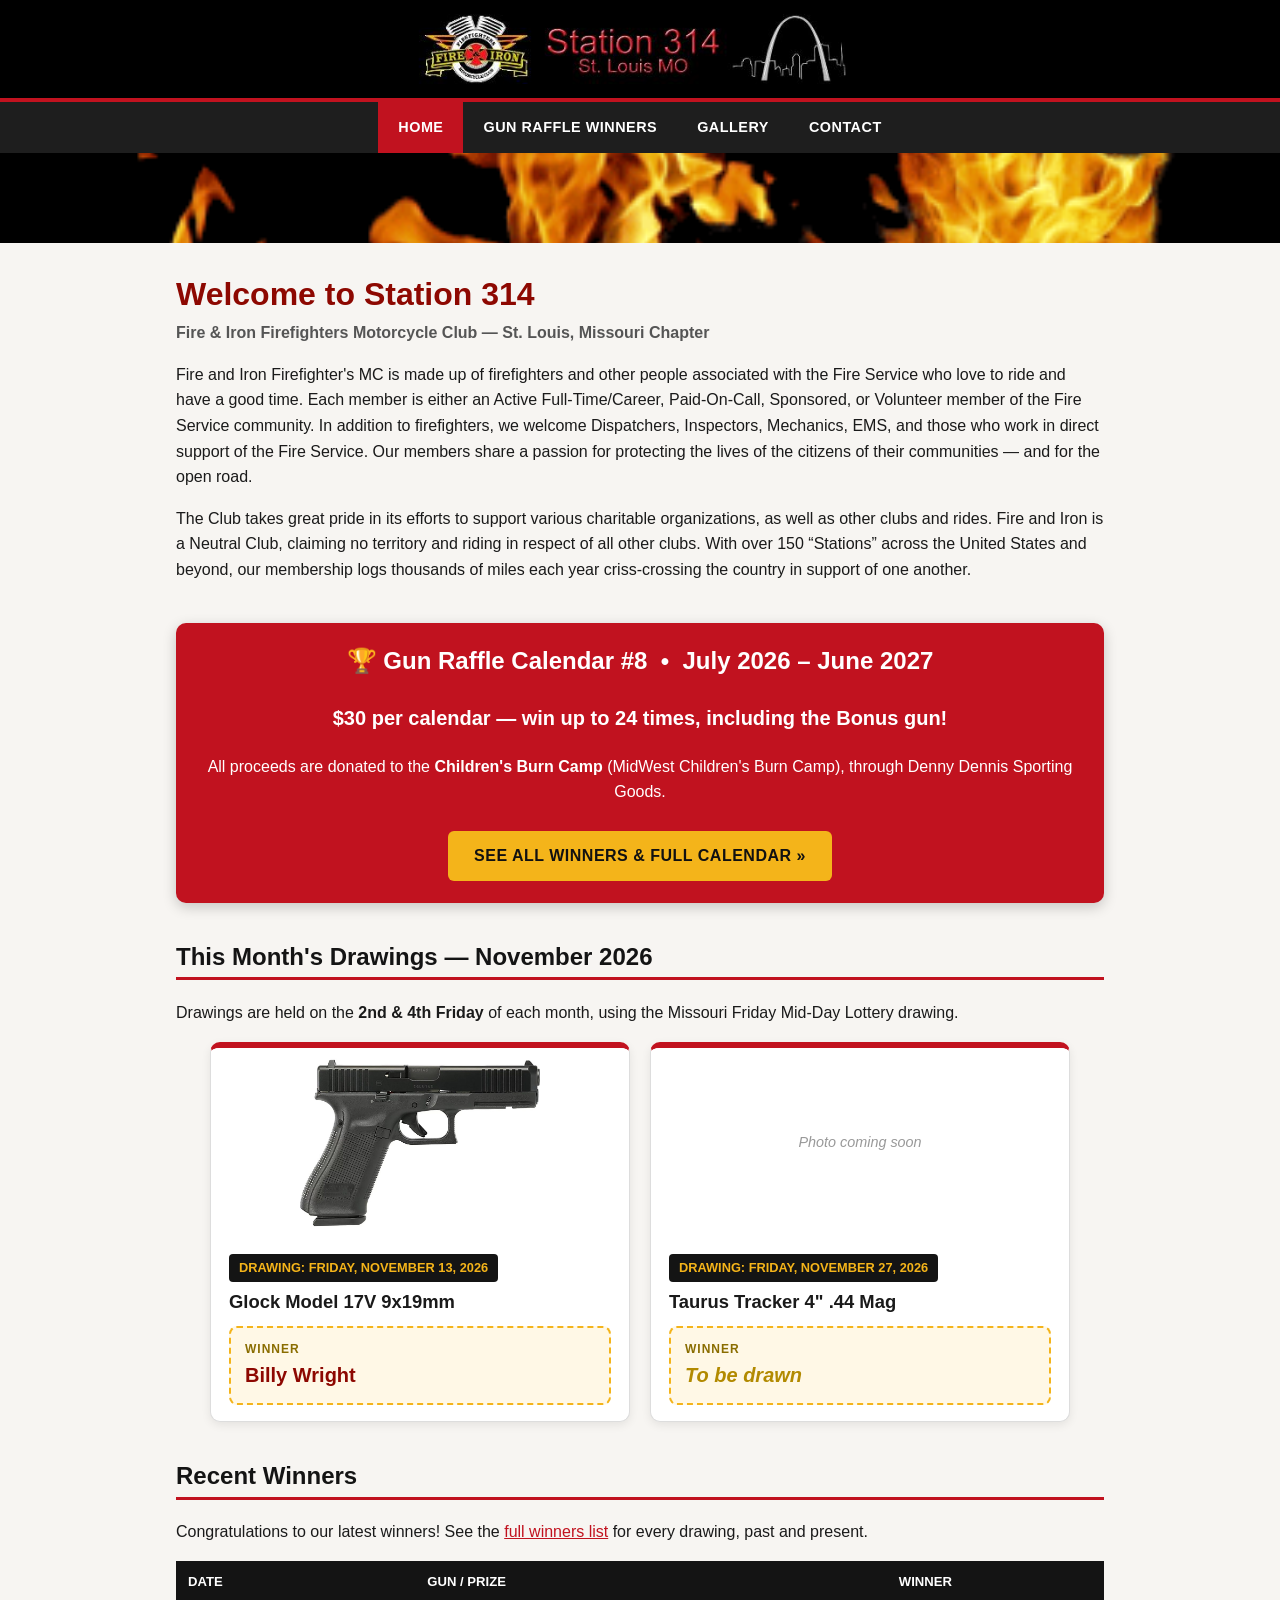
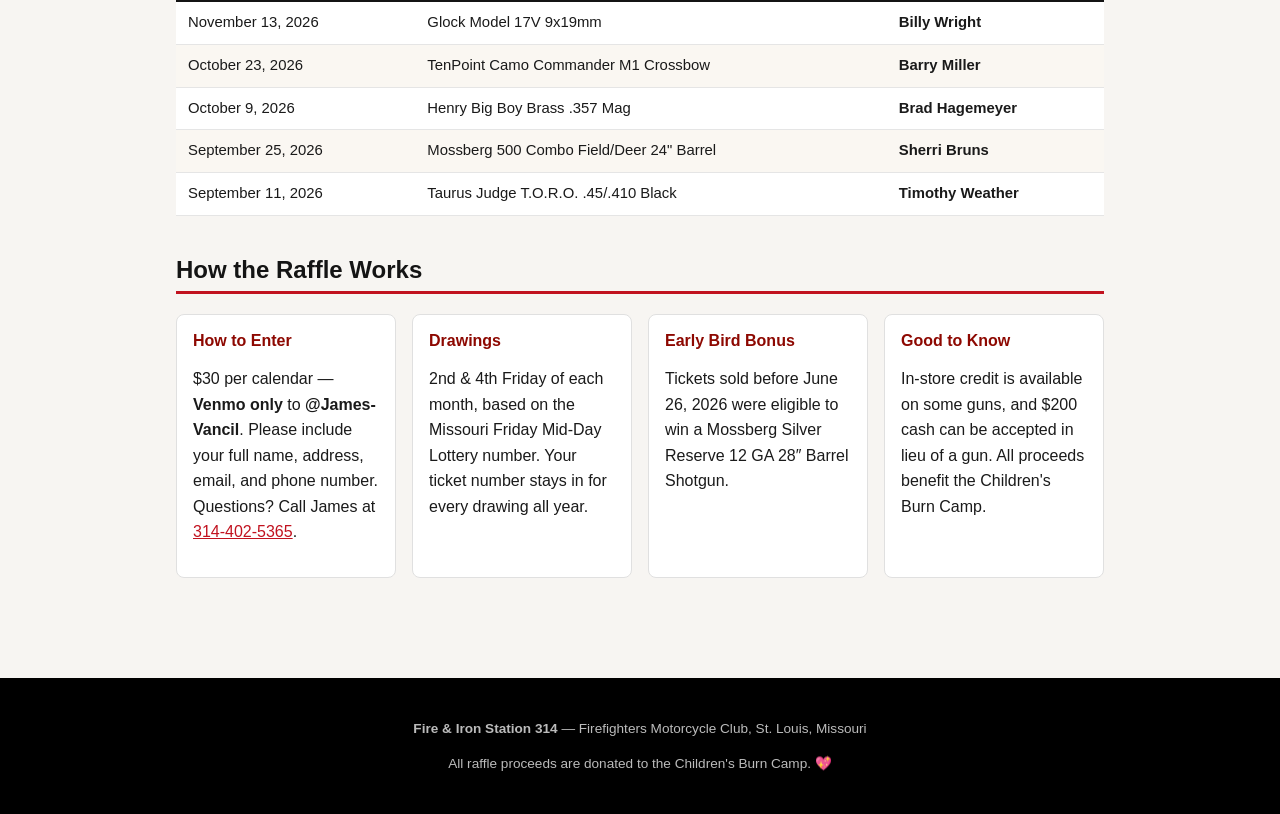
==== commit d1455aa8: "Post November 13, 2026 raffle winner (Billy Wright) Co-Authored-By: Claude Opus 5.5 <noreply@anthrop" ====
--- a/index.html
+++ b/index.html
@@ -59,37 +59,35 @@
     (Delete the word "pending" from the class so it shows in red.)
   -->
   <section>
-    <h2>This Month's Drawings &mdash; October 2026</h2>    <p>Drawings are held on the <strong>2nd &amp; 4th Friday</strong> of each month, using the
-       Missouri Friday Mid-Day Lottery drawing.</p>
+    <h2>This Month's Drawings &mdash; November 2026</h2>    <p>Drawings are held on the <strong>2nd &amp; 4th Friday</strong> of each month, using the
+      Missouri Friday Mid-Day Lottery drawing.</p>
 
     <div class="gun-cards">
 
-      <!-- October 9, 2026 -->
+      <!-- November 13, 2026 -->
       <div class="gun-card">
         <div class="photo">
-          <img src="assets/gun-oct9.jpg" alt="Henry Big Boy Brass .357 Magnum lever-action rifle with polished brass receiver and American walnut stock">
+          <img src="assets/gun-nov13.jpg" alt="Glock Model 17V 9x19mm pistol in black, shown from the right side">
         </div>
         <div class="body">
-          <span class="date">Drawing: Friday, October 9, 2026</span>
-          <h3>Henry Big Boy Brass .357 Mag</h3>
+          <span class="date">Drawing: Friday, November 13, 2026</span>
+          <h3>Glock Model 17V 9x19mm</h3>
           <div class="winner-slot">
             <div class="label">Winner</div>
-            <div class="name">Brad Hagemeyer</div>
+            <div class="name">Billy Wright</div>
           </div>
         </div>
       </div>
 
-      <!-- October 23, 2026 -->
+      <!-- November 27, 2026 -->
       <div class="gun-card">
-        <div class="photo">
-          <img src="assets/gun-oct23.jpg" alt="TenPoint Commander M1 crossbow in camo finish with scope, shown from above">
-        </div>
+        <div class="photo">Photo coming soon</div>
         <div class="body">
-          <span class="date">Drawing: Friday, October 23, 2026</span>
-          <h3>TenPoint Camo Commander M1 Crossbow</h3>
+          <span class="date">Drawing: Friday, November 27, 2026</span>
+          <h3>Taurus Tracker 4&quot; .44 Mag</h3>
           <div class="winner-slot">
             <div class="label">Winner</div>
-            <div class="name">Barry Miller</div>
+            <div class="name pending">To be drawn</div>
           </div>
         </div>
       </div>
@@ -111,11 +109,11 @@
       <table class="raffle">
         <thead><tr><th>Date</th><th>Gun / Prize</th><th>Winner</th></tr></thead>
         <tbody>
+          <tr><td>November 13, 2026</td><td>Glock Model 17V 9x19mm</td><td class="winner">Billy Wright</td></tr>
           <tr><td>October 23, 2026</td><td>TenPoint Camo Commander M1 Crossbow</td><td class="winner">Barry Miller</td></tr>
           <tr><td>October 9, 2026</td><td>Henry Big Boy Brass .357 Mag</td><td class="winner">Brad Hagemeyer</td></tr>
           <tr><td>September 25, 2026</td><td>Mossberg 500 Combo Field/Deer 24&quot; Barrel</td><td class="winner">Sherri Bruns</td></tr>
-          <tr><td>September 11, 2026</td><td>Taurus Judge T.O.R.O. .45/.410 Black</td><td class="winner">Timothy Weather</td></tr>
-          <tr><td>August 28, 2026</td><td>FN Reflex 9mm FDE PVD</td><td class="winner">Dennis Griffin</td></tr>        </tbody>
+          <tr><td>September 11, 2026</td><td>Taurus Judge T.O.R.O. .45/.410 Black</td><td class="winner">Timothy Weather</td></tr>        </tbody>
       </table>
     </div>
   </section>
